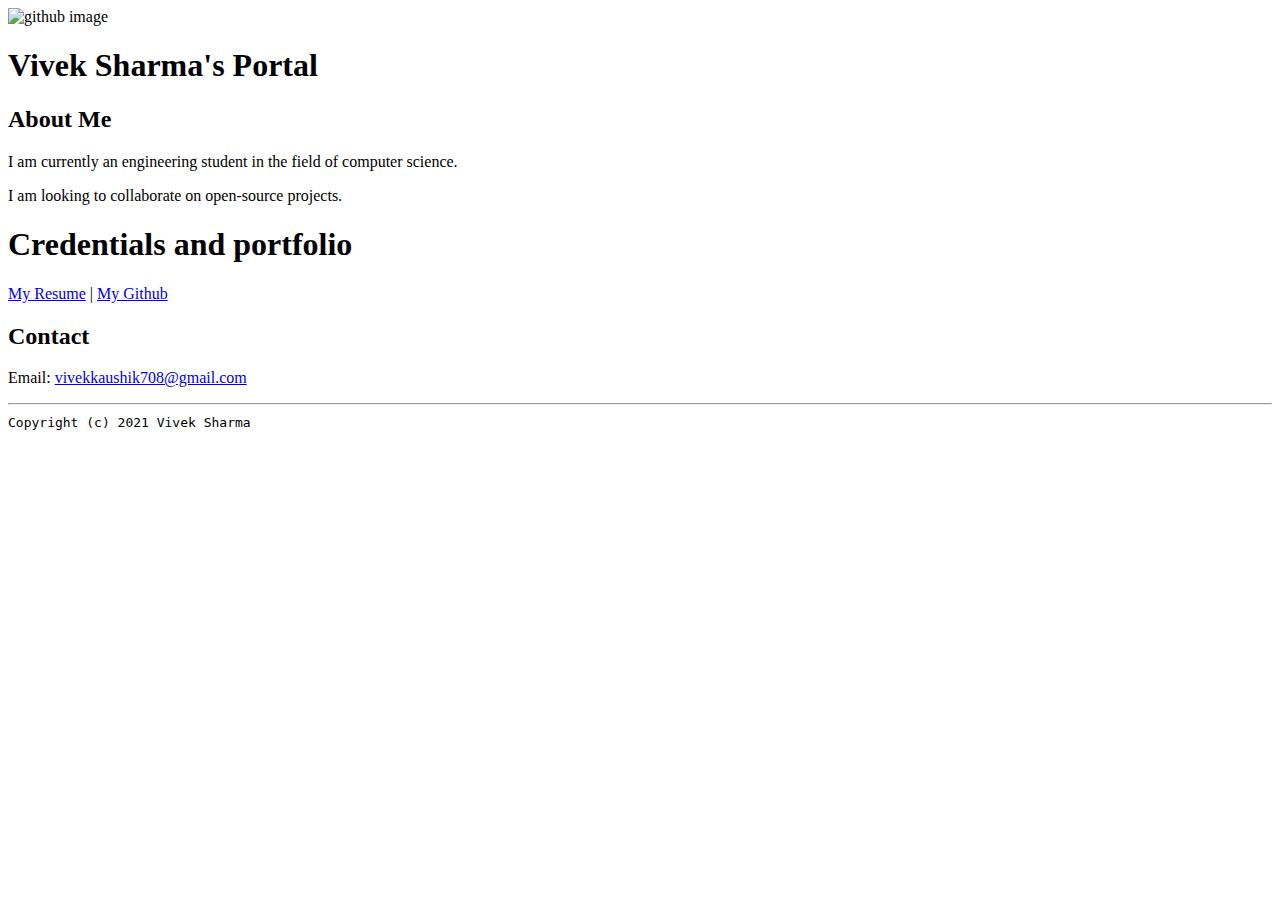
==== index.html @ 3dd5ffb2 "Add files via upload" ====
<!DOCTYPE html>

<html>

    <header>
        <title>Vivek Sharma's Portal</title>
        <link rel="stylesheet" href="CSS/master.css">
        <link rel="FaviconIcon" href="favicon.ico" type="image/x-icon">
        <link rel="shortcut" href="favicon.ico" type="image/x-icon">
        <meta name="viewport" content="width=device-width, initial-scale=1, shrink-to-fit=no">
        <meta name="name" content="Vivek Sharma's Portal">
        <meta name="robot" content="noindex,nofollow">
    </header>

    <body>
        <img src="images/github1-image.jpg" width="60%" alt="github image">
        <h1>Vivek Sharma's Portal</h1>
        <h2>About Me</h2>
        <p>I am currently an engineering student in the field of computer science.</p>
        <p>I am looking to collaborate on open-source projects.</p>
        <h1>Credentials and portfolio</h1>
        
        <p><a href="resume.html">My Resume</a>  |  <a href="https://github.com/vivek-sharma123">My Github</a></p>
        <h2>Contact</h2>

        <p>Email: <a href="mailto:vivekkaushik708@gmail.com">vivekkaushik708@gmail.com</a></p>
    </body>

    <footer>
        <hr>
        <code>Copyright (c) 2021 Vivek Sharma</code>
    </footer>

</html>
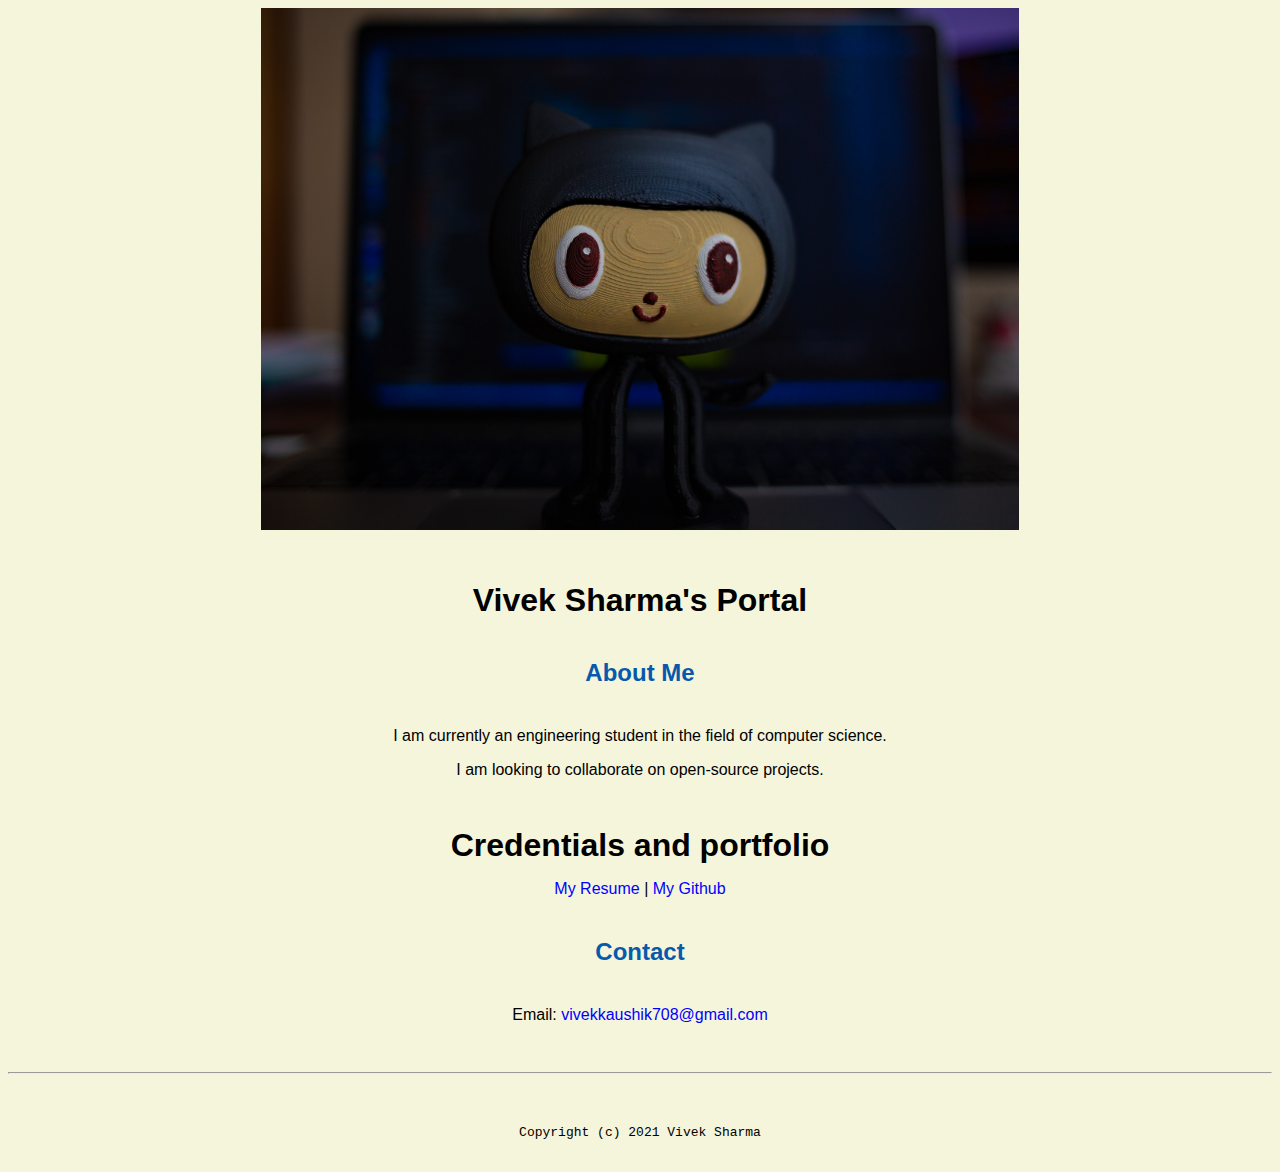
==== commit 5794e47e: "Update index.html" ====
--- a/index.html
+++ b/index.html
@@ -4,7 +4,7 @@
 
     <header>
         <title>Vivek Sharma's Portal</title>
-        <link rel="stylesheet" href="CSS/master.css">
+        <link rel="stylesheet" href="css/master.css">
         <link rel="FaviconIcon" href="favicon.ico" type="image/x-icon">
         <link rel="shortcut" href="favicon.ico" type="image/x-icon">
         <meta name="viewport" content="width=device-width, initial-scale=1, shrink-to-fit=no">
@@ -31,4 +31,4 @@
         <code>Copyright (c) 2021 Vivek Sharma</code>
     </footer>
 
-</html>+</html>
--- a/css/master.css
+++ b/css/master.css
@@ -0,0 +1,57 @@
+a {
+    color: blue;
+    text-decoration: none;
+}
+
+a:hover{
+    color: red;
+    text-decoration: none;
+}
+
+body {
+    background-color: beige;
+    color: black;
+    font-family: Arial, Helvetica, sans-serif;
+    text-align: center;
+}
+
+footer {
+    margin-top: 2rem;
+    margin-bottom: 2rem;
+}
+
+h1 {
+    margin-bottom: 0.5rem;
+    margin-top: 3rem;
+}
+
+h2 {
+    color: #075AAB;
+    margin-top: 2.5rem;
+    margin-bottom: 2.5rem;
+}
+
+h3 {
+    margin-bottom: 0rem;
+    margin-top: 2rem;
+}
+
+h4 {
+    margin-bottom: 1rem;
+    margin-top: 0.5rem;
+}
+
+h5 {
+    margin-top: 0.5rem;
+}
+
+hr {
+    margin-bottom: 3rem;
+    margin-top: 3rem;
+}
+
+ul {
+    margin: 0 auto;
+    display: table;
+    text-align: left;
+}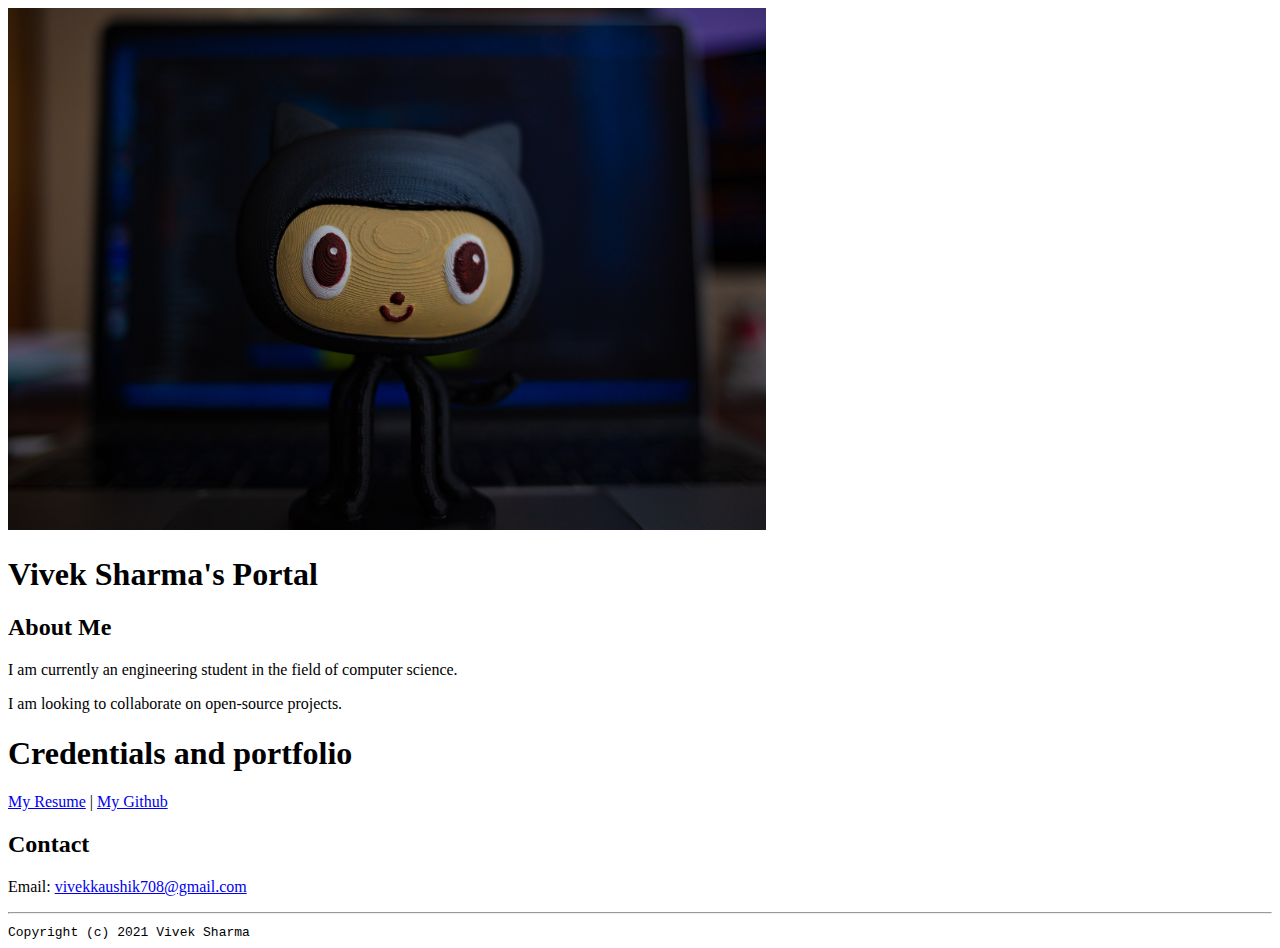
==== commit b4e54ee5: "Update index.html" ====
--- a/index.html
+++ b/index.html
@@ -4,7 +4,7 @@
 
     <header>
         <title>Vivek Sharma's Portal</title>
-        <link rel="stylesheet" href="css/master.css">
+        <link rel="stylesheet" href="CSS/master.css">
         <link rel="FaviconIcon" href="favicon.ico" type="image/x-icon">
         <link rel="shortcut" href="favicon.ico" type="image/x-icon">
         <meta name="viewport" content="width=device-width, initial-scale=1, shrink-to-fit=no">
